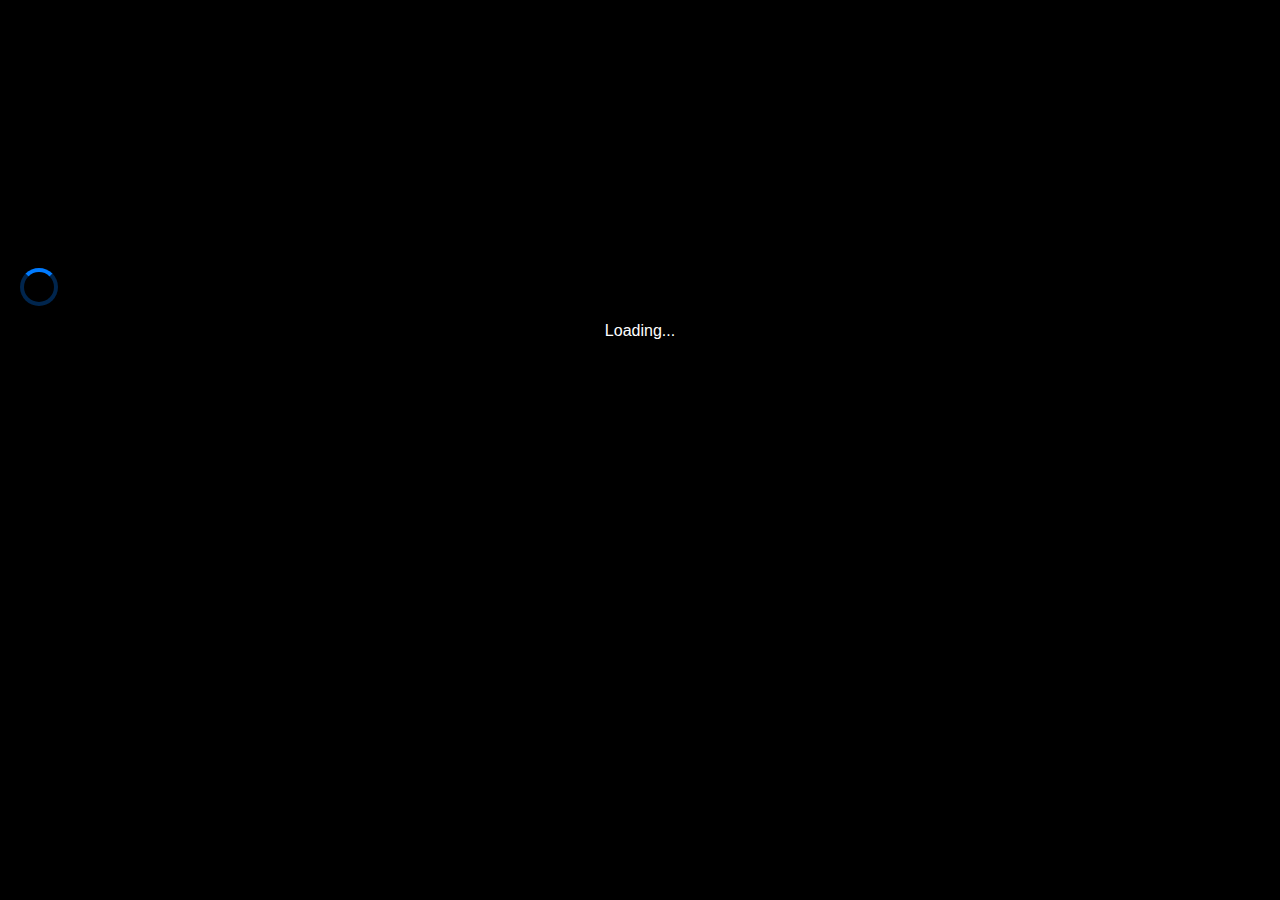
==== index.html @ 2710d382 "Update index.html" ====
<!DOCTYPE html>
<html lang="en">
<head>
    <meta charset="UTF-8">
    <meta name="viewport" content="width=device-width, initial-scale=1.0">
    <title>Kitzoon's Bot Developer Page</title>
    <link rel="stylesheet" href="styles.css"> <!-- Create a CSS file for styling -->
</head>
<body>
    <div id="loading">
        <div class="spinner"></div>
        <p>Loading...</p>
    </div>

    <div id="content" style="display:none;">
        <header>
            <h1>Welcome to Kitzoon's Bot Developer Page</h1>
            <p>Creating Bots, Making Connections</p>
        </header>

        <section class="about">
            <div class="content">
                <h2>About Me</h2>
                <p>I am Kitzoon, a passionate bot developer. I love creating bots that help automate tasks and make life easier. I'm also lucky to have friends like sdinf who share the same interests.</p>
            </div>
        </section>

        <section class="projects">
            <div class="content">
                <h2>Projects</h2>
                <p>Here are some of my recent projects:</p>
                <ul>
                    <li>Project 1</li>
                    <li>Project 2</li>
                    <li>Project 3</li>
                </ul>
            </div>
        </section>

        <section class="friends">
            <div class="content">
                <h2>Friends</h2>
                <p>I have great friends in the bot development community. One of them is sdinf, a talented developer who shares my passion for creating bots that make a difference.</p>
            </div>
        </section>

        <footer>
            <p>&copy; 2023 Kitzoon. All Rights Reserved.</p>
        </footer>
    </div>

    <script src="script.js"></script> <!-- Create a JavaScript file for functionality -->
</body>
                        </html>
---- styles.css ----
body {
    font-family: Arial, sans-serif;
    margin: 0;
    padding: 20px;
    background-color: #000; /* Changed to black */
    color: #fff; /* Changed text color to white */
}

header, section, footer {
    background-color: #222; /* Darker shade of black for sections */
    margin-bottom: 20px;
    padding: 20px;
    border-radius: 10px;
    box-shadow: 0 2px 4px rgba(0, 0, 0, 0.1);
}

h1, h2 {
    color: #007BFF;
}

ul {
    list-style-type: none;
    padding: 0;
}

ul li {
    margin-bottom: 10px;
}

footer {
    text-align: center;
    font-size: 0.8em;
}

#loading {
    text-align: center;
    margin-top: 20%;
    color: #fff; /* Changed text color to white */
}

.spinner {
    border: 4px solid rgba(0, 123, 255, 0.3);
    border-top: 4px solid #007BFF;
    border-radius: 50%;
    width: 30px;
    height: 30px;
    animation: spin 1s linear infinite;
}

@keyframes spin {
    0% { transform: rotate(0deg); }
    100% { transform: rotate(360deg); }
}

#content {
    display: none;
    }
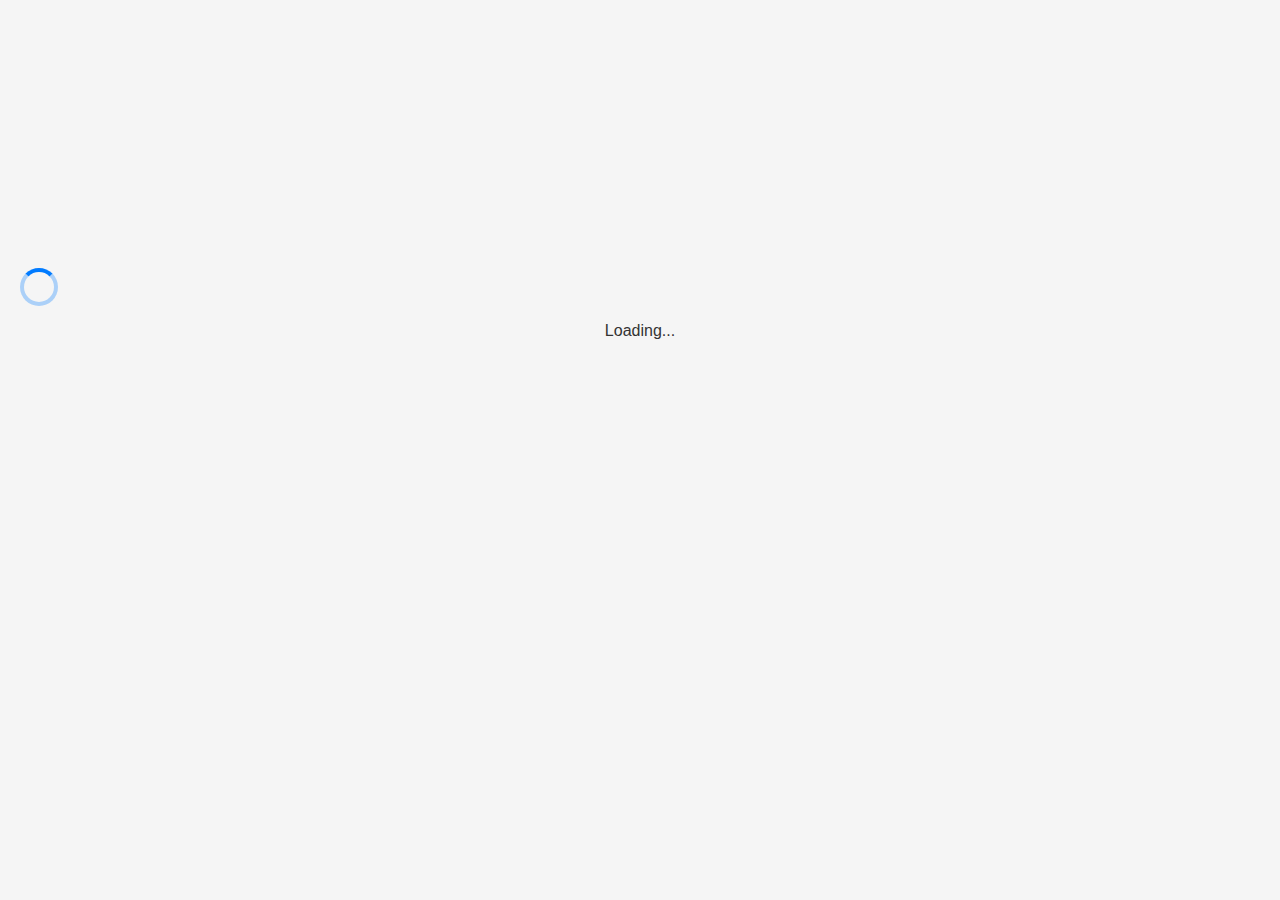
==== commit 086cf359: "Update index.html" ====
--- a/index.html
+++ b/index.html
@@ -28,11 +28,10 @@
         <section class="projects">
             <div class="content">
                 <h2>Projects</h2>
-                <p>Here are some of my recent projects:</p>
                 <ul>
-                    <li>Project 1</li>
-                    <li>Project 2</li>
-                    <li>Project 3</li>
+                    <li>Project 1: [Project Name]</li>
+                    <li>Project 2: [Project Name]</li>
+                    <li>Project 3: [Project Name]</li>
                 </ul>
             </div>
         </section>
@@ -51,5 +50,4 @@
 
     <script src="script.js"></script> <!-- Create a JavaScript file for functionality -->
 </body>
-                        </html>
-                
+</html>
--- a/styles.css
+++ b/styles.css
@@ -1,13 +1,13 @@
 body {
-    font-family: Arial, sans-serif;
+    font-family: 'Arial', sans-serif;
     margin: 0;
     padding: 20px;
-    background-color: #000; /* Changed to black */
-    color: #fff; /* Changed text color to white */
+    background-color: #f5f5f5; /* Light gray background */
+    color: #333; /* Dark text color */
 }
 
 header, section, footer {
-    background-color: #222; /* Darker shade of black for sections */
+    background-color: #fff; /* White sections */
     margin-bottom: 20px;
     padding: 20px;
     border-radius: 10px;
@@ -15,7 +15,7 @@
 }
 
 h1, h2 {
-    color: #007BFF;
+    color: #007BFF; /* Blue headings */
 }
 
 ul {
@@ -35,12 +35,12 @@
 #loading {
     text-align: center;
     margin-top: 20%;
-    color: #fff; /* Changed text color to white */
+    color: #333; /* Dark text color */
 }
 
 .spinner {
     border: 4px solid rgba(0, 123, 255, 0.3);
-    border-top: 4px solid #007BFF;
+    border-top: 4px solid #007BFF; /* Blue spinner */
     border-radius: 50%;
     width: 30px;
     height: 30px;
@@ -54,5 +54,4 @@
 
 #content {
     display: none;
-    }
-        
+}
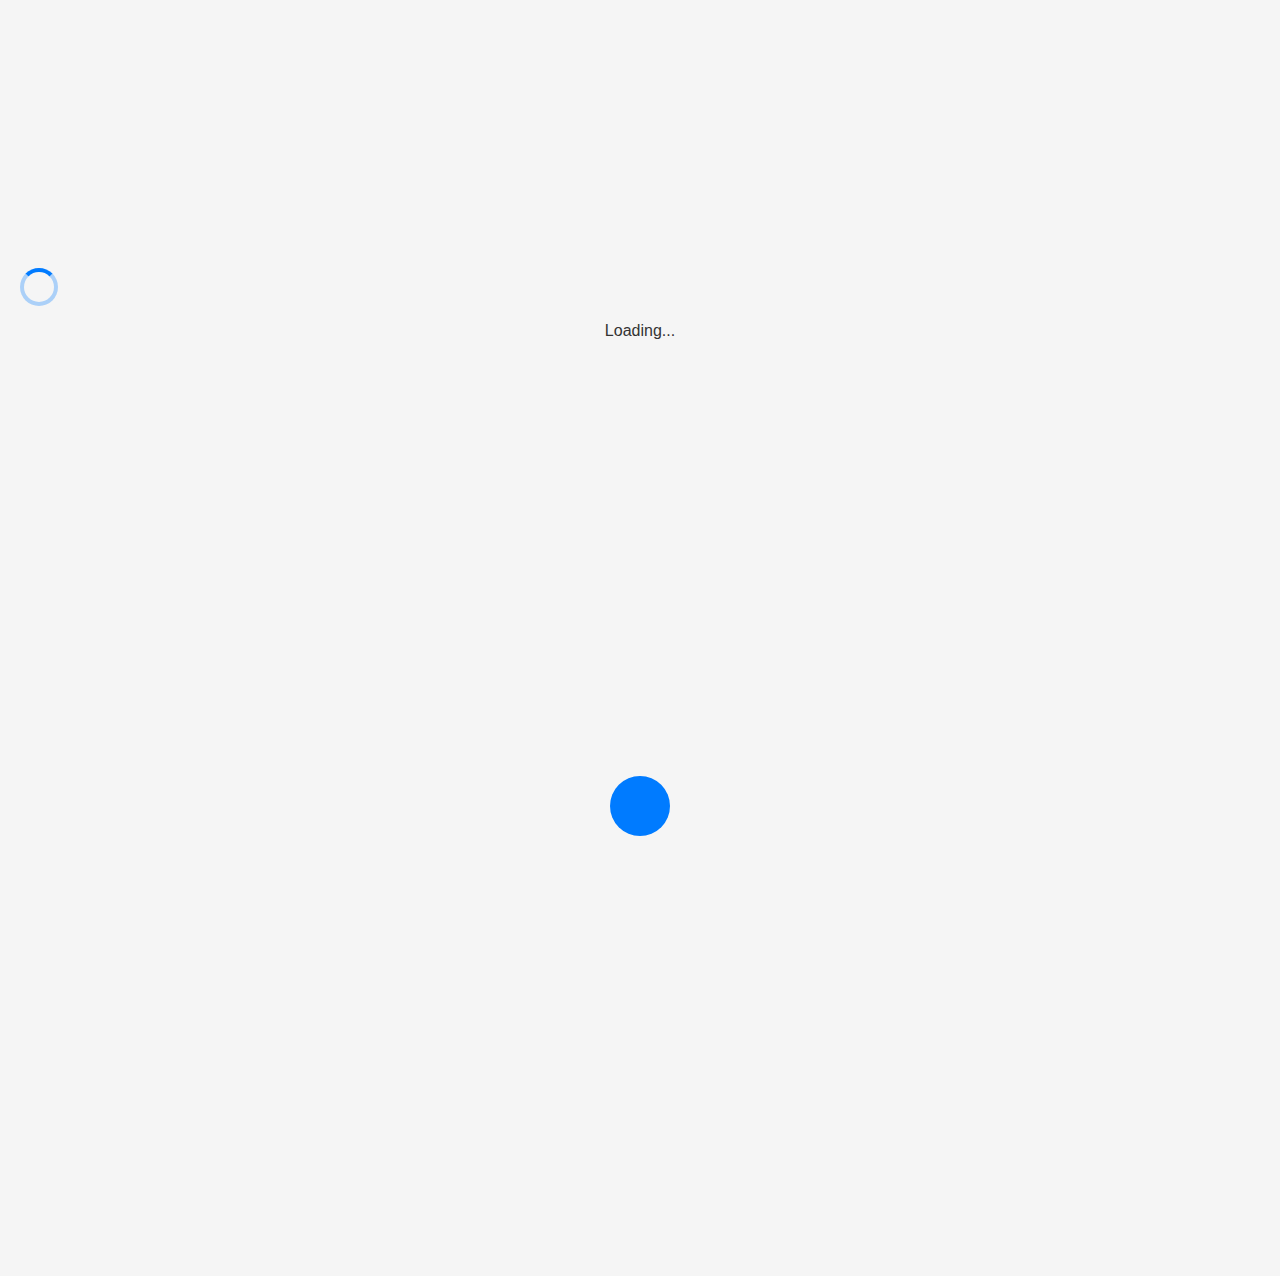
==== commit 16593157: "Update index.html" ====
--- a/index.html
+++ b/index.html
@@ -51,3 +51,19 @@
     <script src="script.js"></script> <!-- Create a JavaScript file for functionality -->
 </body>
 </html>
+
+
+<!DOCTYPE html>
+<html lang="en">
+<head>
+    <meta charset="UTF-8">
+    <meta name="viewport" content="width=device-width, initial-scale=1.0">
+    <title>Cool Loading Animation</title>
+    <link rel="stylesheet" href="styles.css"> <!-- Create a CSS file for styling -->
+</head>
+<body>
+    <div class="loading-container">
+        <div class="loading"></div>
+    </div>
+</body>
+</html>
--- a/styles.css
+++ b/styles.css
@@ -55,3 +55,25 @@
 #content {
     display: none;
 }
+
+
+@keyframes pulse {
+    0% { transform: scale(0.9); }
+    50% { transform: scale(1); }
+    100% { transform: scale(0.9); }
+}
+
+.loading-container {
+    display: flex;
+    justify-content: center;
+    align-items: center;
+    height: 100vh;
+}
+
+.loading {
+    width: 60px;
+    height: 60px;
+    background-color: #007BFF;
+    border-radius: 50%;
+    animation: pulse 1.5s infinite;
+}
--- a/styles.css
+++ b/styles.css
@@ -55,3 +55,25 @@
 #content {
     display: none;
 }
+
+
+@keyframes pulse {
+    0% { transform: scale(0.9); }
+    50% { transform: scale(1); }
+    100% { transform: scale(0.9); }
+}
+
+.loading-container {
+    display: flex;
+    justify-content: center;
+    align-items: center;
+    height: 100vh;
+}
+
+.loading {
+    width: 60px;
+    height: 60px;
+    background-color: #007BFF;
+    border-radius: 50%;
+    animation: pulse 1.5s infinite;
+}
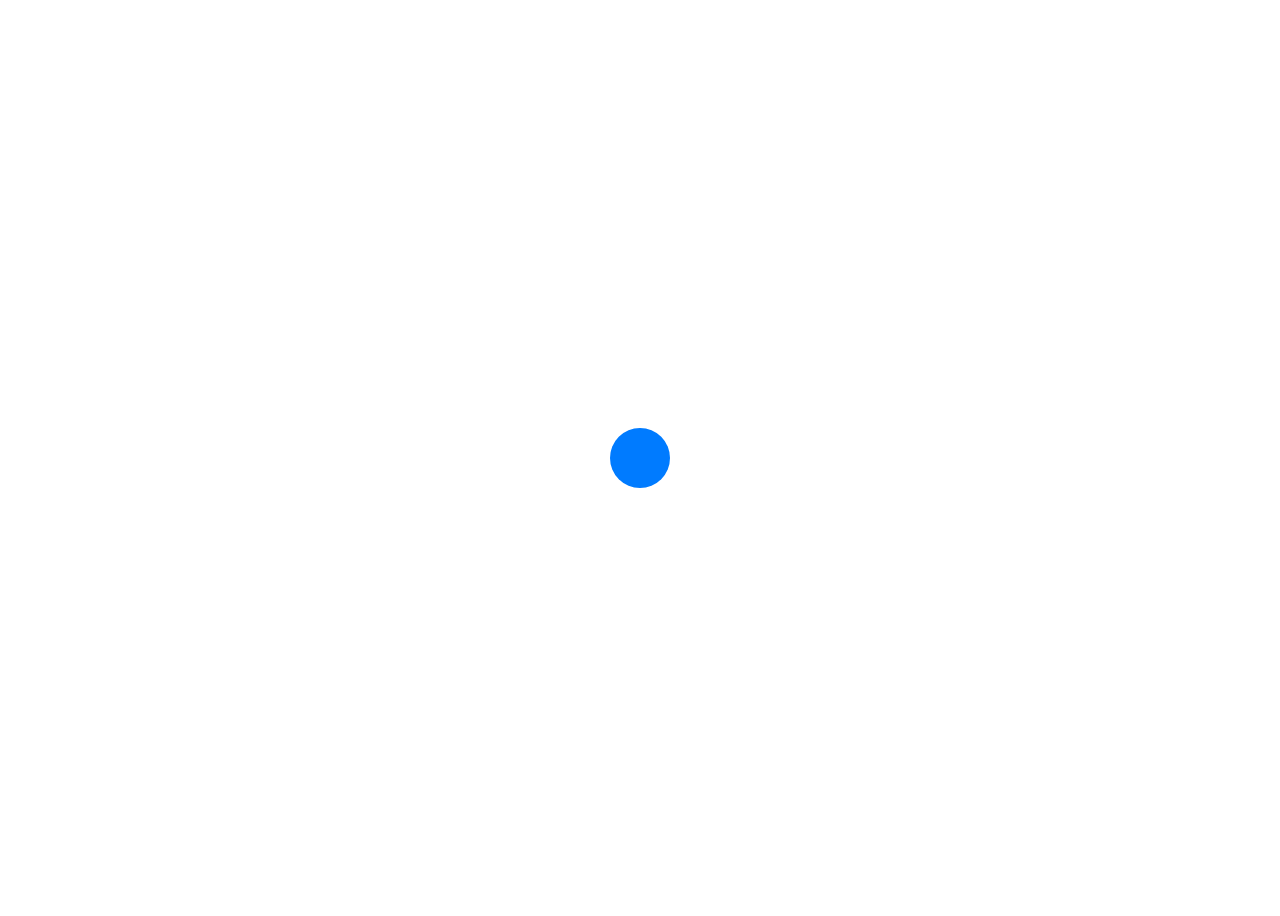
==== commit 703f0616: "Update index.html" ====
--- a/index.html
+++ b/index.html
@@ -5,11 +5,32 @@
     <meta name="viewport" content="width=device-width, initial-scale=1.0">
     <title>Kitzoon's Bot Developer Page</title>
     <link rel="stylesheet" href="styles.css"> <!-- Create a CSS file for styling -->
+    <style>
+        @keyframes pulse {
+            0% { transform: scale(0.9); }
+            50% { transform: scale(1); }
+            100% { transform: scale(0.9); }
+        }
+
+        .loading-container {
+            display: flex;
+            justify-content: center;
+            align-items: center;
+            height: 100vh;
+        }
+
+        .loading {
+            width: 60px;
+            height: 60px;
+            background-color: #007BFF;
+            border-radius: 50%;
+            animation: pulse 1.5s infinite;
+        }
+    </style>
 </head>
 <body>
-    <div id="loading">
-        <div class="spinner"></div>
-        <p>Loading...</p>
+    <div class="loading-container">
+        <div class="loading"></div>
     </div>
 
     <div id="content" style="display:none;">
@@ -29,9 +50,9 @@
             <div class="content">
                 <h2>Projects</h2>
                 <ul>
-                    <li>Project 1: [Project Name]</li>
-                    <li>Project 2: [Project Name]</li>
-                    <li>Project 3: [Project Name]</li>
+                    <li class="project-item" data-project-id="1">Project 1</li>
+                    <li class="project-item" data-project-id="2">Project 2</li>
+                    <li class="project-item" data-project-id="3">Project 3</li>
                 </ul>
             </div>
         </section>
@@ -49,21 +70,33 @@
     </div>
 
     <script src="script.js"></script> <!-- Create a JavaScript file for functionality -->
+    <script>
+        document.addEventListener('DOMContentLoaded', function() {
+            // Simulate a 3-second loading process
+            setTimeout(function() {
+                var loading = document.querySelector('.loading-container');
+                var content = document.getElementById('content');
+
+                loading.style.display = 'none';
+                content.style.display = 'block';
+            }, 3000);
+
+            // Function to toggle project details visibility
+            function toggleProjectDetails(projectId) {
+                var details = document.getElementById(`projectDetails${projectId}`);
+                details.style.display = details.style.display === 'none' ? 'block' : 'none';
+            }
+
+            // Assign event listeners to project list items
+            var projectItems = document.querySelectorAll('.project-item');
+            projectItems.forEach(function(item) {
+                item.addEventListener('click', function() {
+                    var projectId = this.dataset.projectId;
+                    toggleProjectDetails(projectId);
+                });
+            });
+        });
+    </script>
 </body>
-</html>
-
-
-<!DOCTYPE html>
-<html lang="en">
-<head>
-    <meta charset="UTF-8">
-    <meta name="viewport" content="width=device-width, initial-scale=1.0">
-    <title>Cool Loading Animation</title>
-    <link rel="stylesheet" href="styles.css"> <!-- Create a CSS file for styling -->
-</head>
-<body>
-    <div class="loading-container">
-        <div class="loading"></div>
-    </div>
-</body>
-</html>
+    </html>
+            
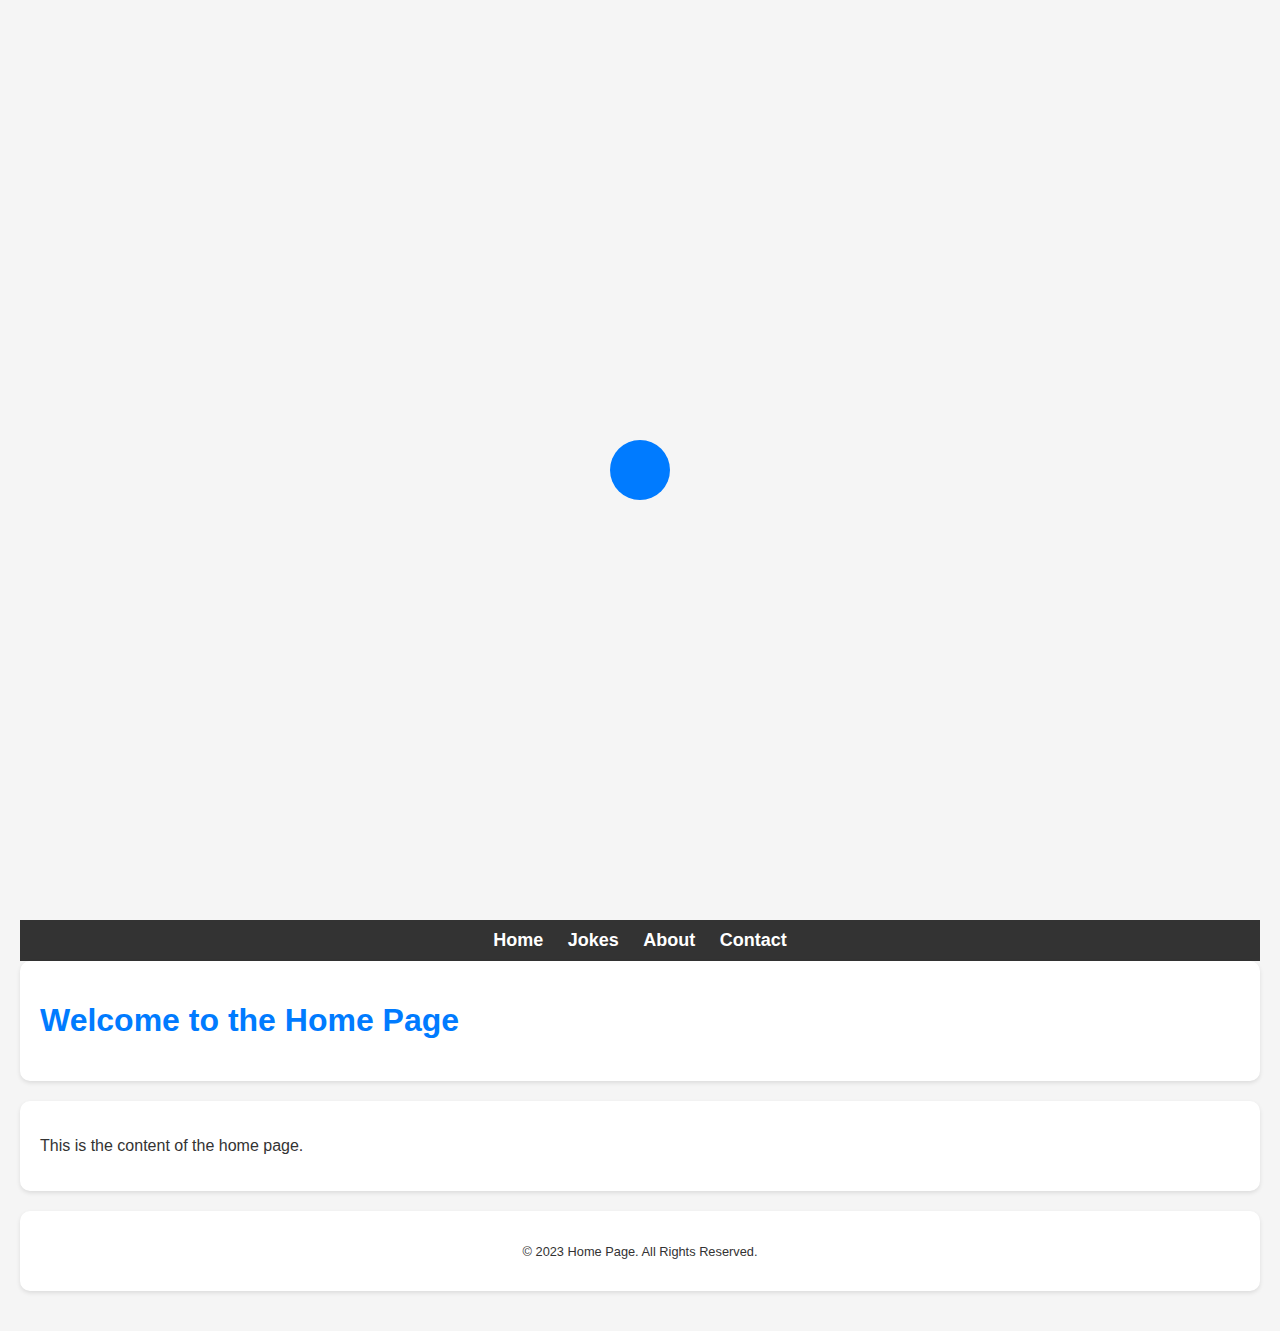
==== commit 41bf4743: "Update index.html" ====
--- a/index.html
+++ b/index.html
@@ -100,3 +100,35 @@
 </body>
     </html>
             
+
+<!DOCTYPE html>
+<html lang="en">
+<head>
+    <meta charset="UTF-8">
+    <meta name="viewport" content="width=device-width, initial-scale=1.0">
+    <title>Home Page</title>
+    <link rel="stylesheet" href="styles.css"> <!-- Create a CSS file for styling -->
+</head>
+<body>
+    <nav class="main-menu">
+        <ul>
+            <li><a href="index.html">Home</a></li>
+            <li><a href="jokes.html">Jokes</a></li>
+            <li><a href="about.html">About</a></li>
+            <li><a href="contact.html">Contact</a></li>
+        </ul>
+    </nav>
+
+    <header>
+        <h1>Welcome to the Home Page</h1>
+    </header>
+
+    <section class="content">
+        <p>This is the content of the home page.</p>
+    </section>
+
+    <footer>
+        <p>&copy; 2023 Home Page. All Rights Reserved.</p>
+    </footer>
+</body>
+</html>
--- a/styles.css
+++ b/styles.css
@@ -0,0 +1,86 @@
+/* styles.css */
+
+body {
+    font-family: 'Arial', sans-serif;
+    margin: 0;
+    padding: 20px;
+    background-color: #f5f5f5; /* Light gray background */
+    color: #333; /* Dark text color */
+}
+
+header, section, footer {
+    background-color: #fff; /* White sections */
+    margin-bottom: 20px;
+    padding: 20px;
+    border-radius: 10px;
+    box-shadow: 0 2px 4px rgba(0, 0, 0, 0.1);
+}
+
+h1, h2 {
+    color: #007BFF; /* Blue headings */
+}
+
+ul {
+    list-style-type: none;
+    padding: 0;
+}
+
+ul li {
+    margin-bottom: 10px;
+}
+
+footer {
+    text-align: center;
+    font-size: 0.8em;
+}
+
+.main-menu {
+    background-color: #333; /* Dark background color */
+    padding: 10px 0;
+}
+
+.main-menu ul {
+    list-style: none;
+    margin: 0;
+    padding: 0;
+    text-align: center;
+}
+
+.main-menu li {
+    display: inline-block;
+    margin: 0 10px;
+}
+
+.main-menu a {
+    color: #fff; /* White text color */
+    text-decoration: none;
+    font-size: 18px;
+    font-weight: bold;
+    transition: color 0.3s;
+}
+
+.main-menu a:hover {
+    color: #007BFF; /* Blue color on hover */
+}
+
+@keyframes pulse {
+    0% { transform: scale(0.9); }
+    50% { transform: scale(1); }
+    100% { transform: scale(0.9); }
+}
+
+.loading-container {
+    display: flex;
+    justify-content: center;
+    align-items: center;
+    height: 100vh;
+}
+
+.loading {
+    width: 60px;
+    height: 60px;
+    background-color: #007BFF;
+    border-radius: 50%;
+    animation: pulse 1.5s infinite;
+      }
+   
--- a/styles.css
+++ b/styles.css
@@ -0,0 +1,86 @@
+/* styles.css */
+
+body {
+    font-family: 'Arial', sans-serif;
+    margin: 0;
+    padding: 20px;
+    background-color: #f5f5f5; /* Light gray background */
+    color: #333; /* Dark text color */
+}
+
+header, section, footer {
+    background-color: #fff; /* White sections */
+    margin-bottom: 20px;
+    padding: 20px;
+    border-radius: 10px;
+    box-shadow: 0 2px 4px rgba(0, 0, 0, 0.1);
+}
+
+h1, h2 {
+    color: #007BFF; /* Blue headings */
+}
+
+ul {
+    list-style-type: none;
+    padding: 0;
+}
+
+ul li {
+    margin-bottom: 10px;
+}
+
+footer {
+    text-align: center;
+    font-size: 0.8em;
+}
+
+.main-menu {
+    background-color: #333; /* Dark background color */
+    padding: 10px 0;
+}
+
+.main-menu ul {
+    list-style: none;
+    margin: 0;
+    padding: 0;
+    text-align: center;
+}
+
+.main-menu li {
+    display: inline-block;
+    margin: 0 10px;
+}
+
+.main-menu a {
+    color: #fff; /* White text color */
+    text-decoration: none;
+    font-size: 18px;
+    font-weight: bold;
+    transition: color 0.3s;
+}
+
+.main-menu a:hover {
+    color: #007BFF; /* Blue color on hover */
+}
+
+@keyframes pulse {
+    0% { transform: scale(0.9); }
+    50% { transform: scale(1); }
+    100% { transform: scale(0.9); }
+}
+
+.loading-container {
+    display: flex;
+    justify-content: center;
+    align-items: center;
+    height: 100vh;
+}
+
+.loading {
+    width: 60px;
+    height: 60px;
+    background-color: #007BFF;
+    border-radius: 50%;
+    animation: pulse 1.5s infinite;
+      }
+   
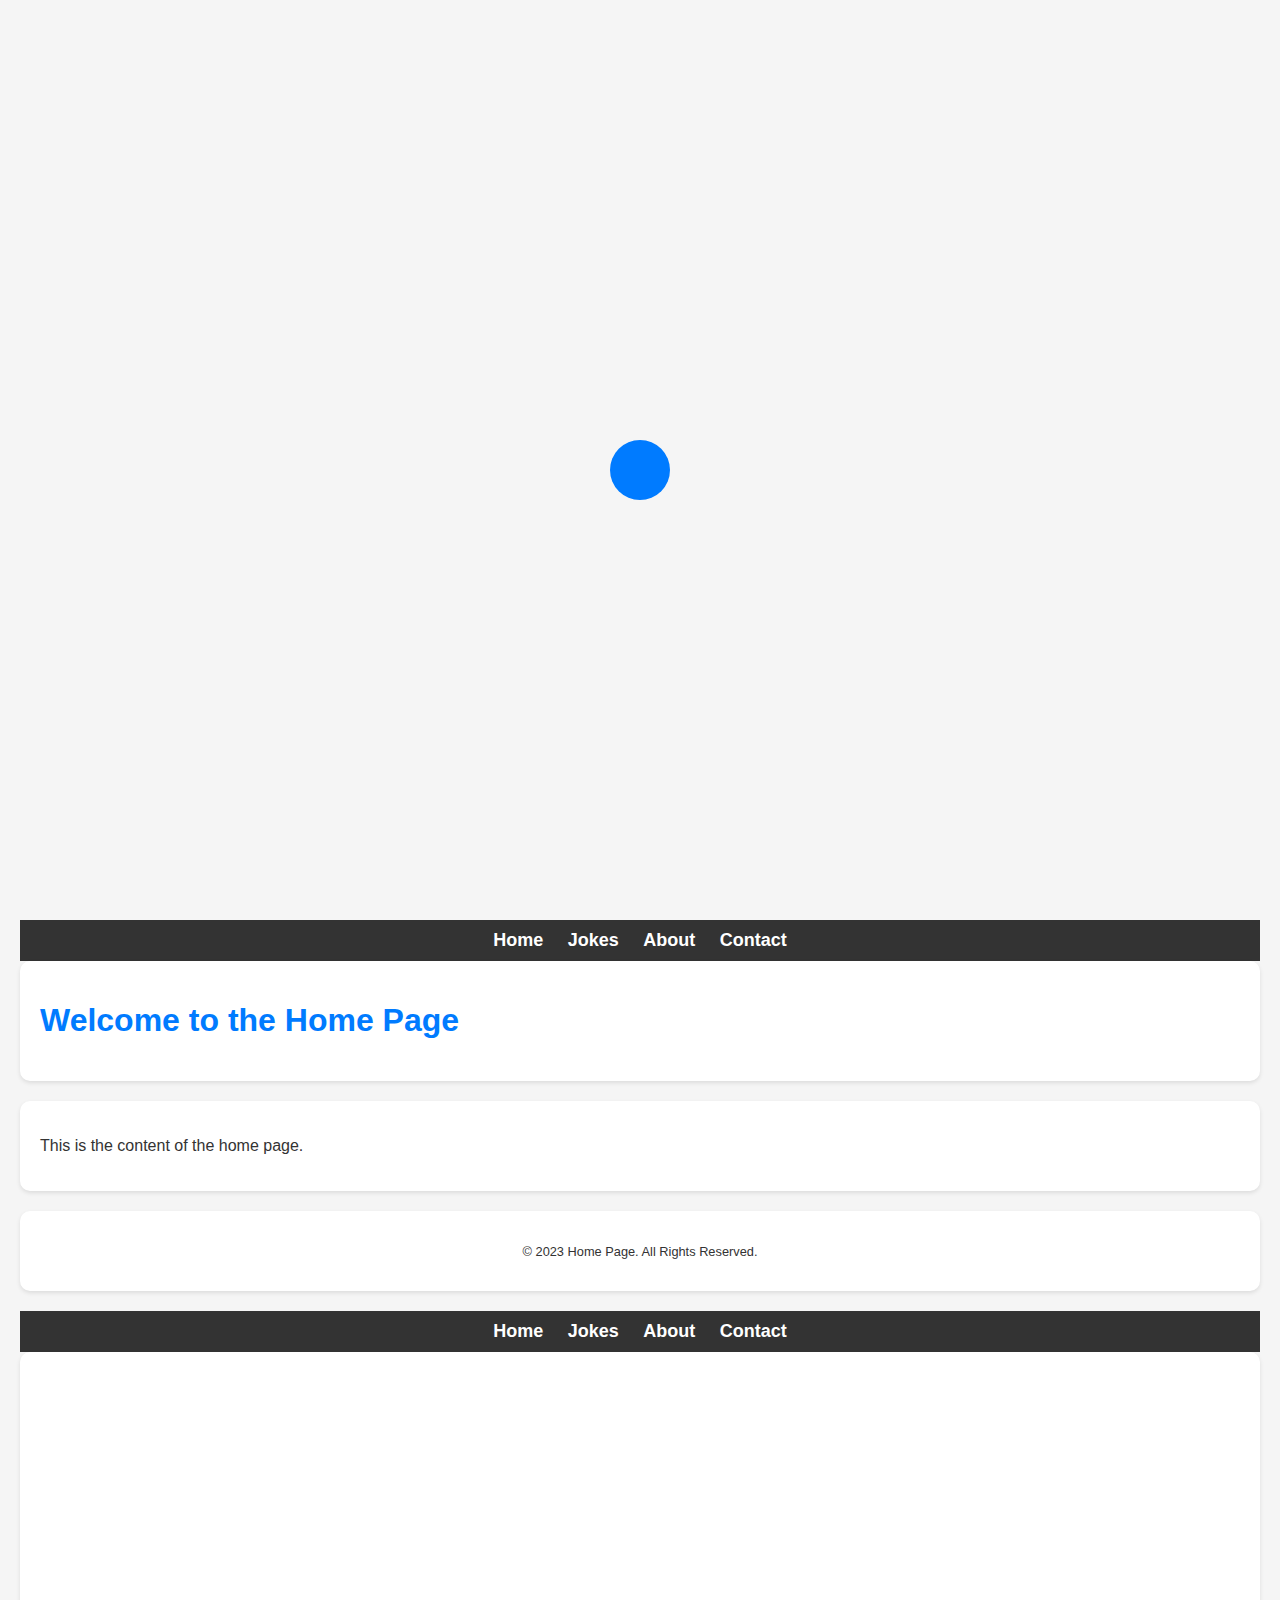
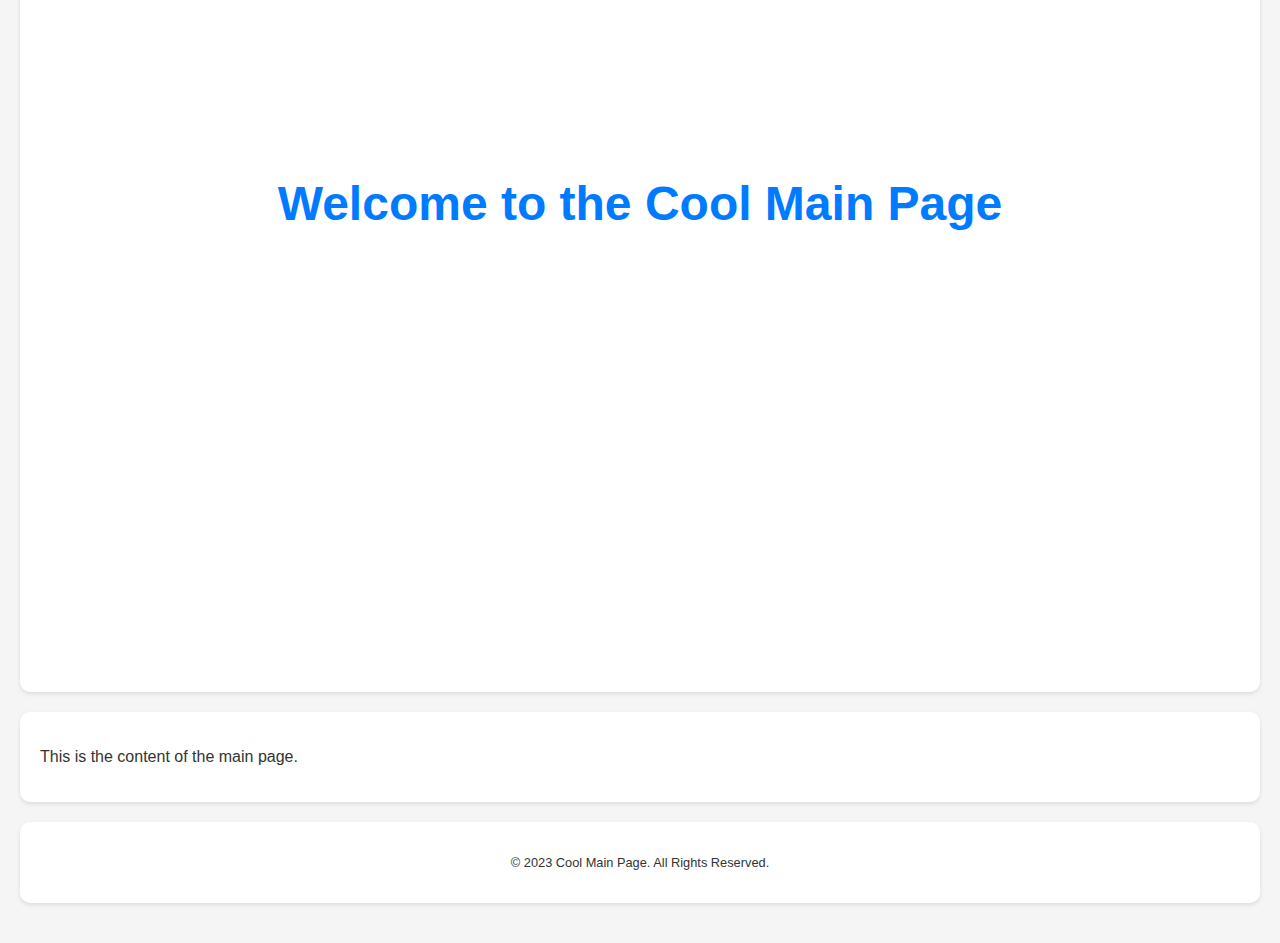
==== commit dca5d2b8: "Update index.html" ====
--- a/index.html
+++ b/index.html
@@ -132,3 +132,39 @@
     </footer>
 </body>
 </html>
+
+
+<!DOCTYPE html>
+<html lang="en">
+<head>
+    <meta charset="UTF-8">
+    <meta name="viewport" content="width=device-width, initial-scale=1.0">
+    <title>Cool Main Page</title>
+    <link rel="stylesheet" href="styles.css"> <!-- Create a CSS file for styling -->
+</head>
+<body>
+    <nav class="main-menu">
+        <ul>
+            <li><a href="index.html">Home</a></li>
+            <li><a href="jokes.html">Jokes</a></li>
+            <li><a href="about.html">About</a></li>
+            <li><a href="contact.html">Contact</a></li>
+        </ul>
+    </nav>
+
+    <header class="parallax">
+        <h1>Welcome to the Cool Main Page</h1>
+        <p>Scroll down to see the effect!</p>
+    </header>
+
+    <section class="content">
+        <p>This is the content of the main page.</p>
+    </section>
+
+    <footer>
+        <p>&copy; 2023 Cool Main Page. All Rights Reserved.</p>
+    </footer>
+
+    <script src="script.js"></script> <!-- Create a JavaScript file for functionality -->
+</body>
+</html>
--- a/styles.css
+++ b/styles.css
@@ -84,3 +84,34 @@
     animation: pulse 1.5s infinite;
       }
    
+
+/* Add these styles to your existing styles.css file */
+
+.parallax {
+    background-image: url('https://media.discordapp.net/attachments/1147991662476406866/1152379321017712741/image.png'); /* Add your background image */
+    background-attachment: fixed;
+    background-position: center;
+    background-repeat: no-repeat;
+    background-size: cover;
+    height: 100vh;
+    color: #fff;
+    text-align: center;
+    display: flex;
+    flex-direction: column;
+    justify-content: center;
+    align-items: center;
+}
+
+.parallax h1 {
+    font-size: 3em;
+    margin-bottom: 10px;
+}
+
+.parallax p {
+    font-size: 1.2em;
+    opacity: 0.7;
+}
+
+.content {
+    padding: 20px;
+    }
--- a/styles.css
+++ b/styles.css
@@ -84,3 +84,34 @@
     animation: pulse 1.5s infinite;
       }
    
+
+/* Add these styles to your existing styles.css file */
+
+.parallax {
+    background-image: url('https://media.discordapp.net/attachments/1147991662476406866/1152379321017712741/image.png'); /* Add your background image */
+    background-attachment: fixed;
+    background-position: center;
+    background-repeat: no-repeat;
+    background-size: cover;
+    height: 100vh;
+    color: #fff;
+    text-align: center;
+    display: flex;
+    flex-direction: column;
+    justify-content: center;
+    align-items: center;
+}
+
+.parallax h1 {
+    font-size: 3em;
+    margin-bottom: 10px;
+}
+
+.parallax p {
+    font-size: 1.2em;
+    opacity: 0.7;
+}
+
+.content {
+    padding: 20px;
+    }
--- a/styles.css
+++ b/styles.css
@@ -84,3 +84,34 @@
     animation: pulse 1.5s infinite;
       }
    
+
+/* Add these styles to your existing styles.css file */
+
+.parallax {
+    background-image: url('https://media.discordapp.net/attachments/1147991662476406866/1152379321017712741/image.png'); /* Add your background image */
+    background-attachment: fixed;
+    background-position: center;
+    background-repeat: no-repeat;
+    background-size: cover;
+    height: 100vh;
+    color: #fff;
+    text-align: center;
+    display: flex;
+    flex-direction: column;
+    justify-content: center;
+    align-items: center;
+}
+
+.parallax h1 {
+    font-size: 3em;
+    margin-bottom: 10px;
+}
+
+.parallax p {
+    font-size: 1.2em;
+    opacity: 0.7;
+}
+
+.content {
+    padding: 20px;
+    }
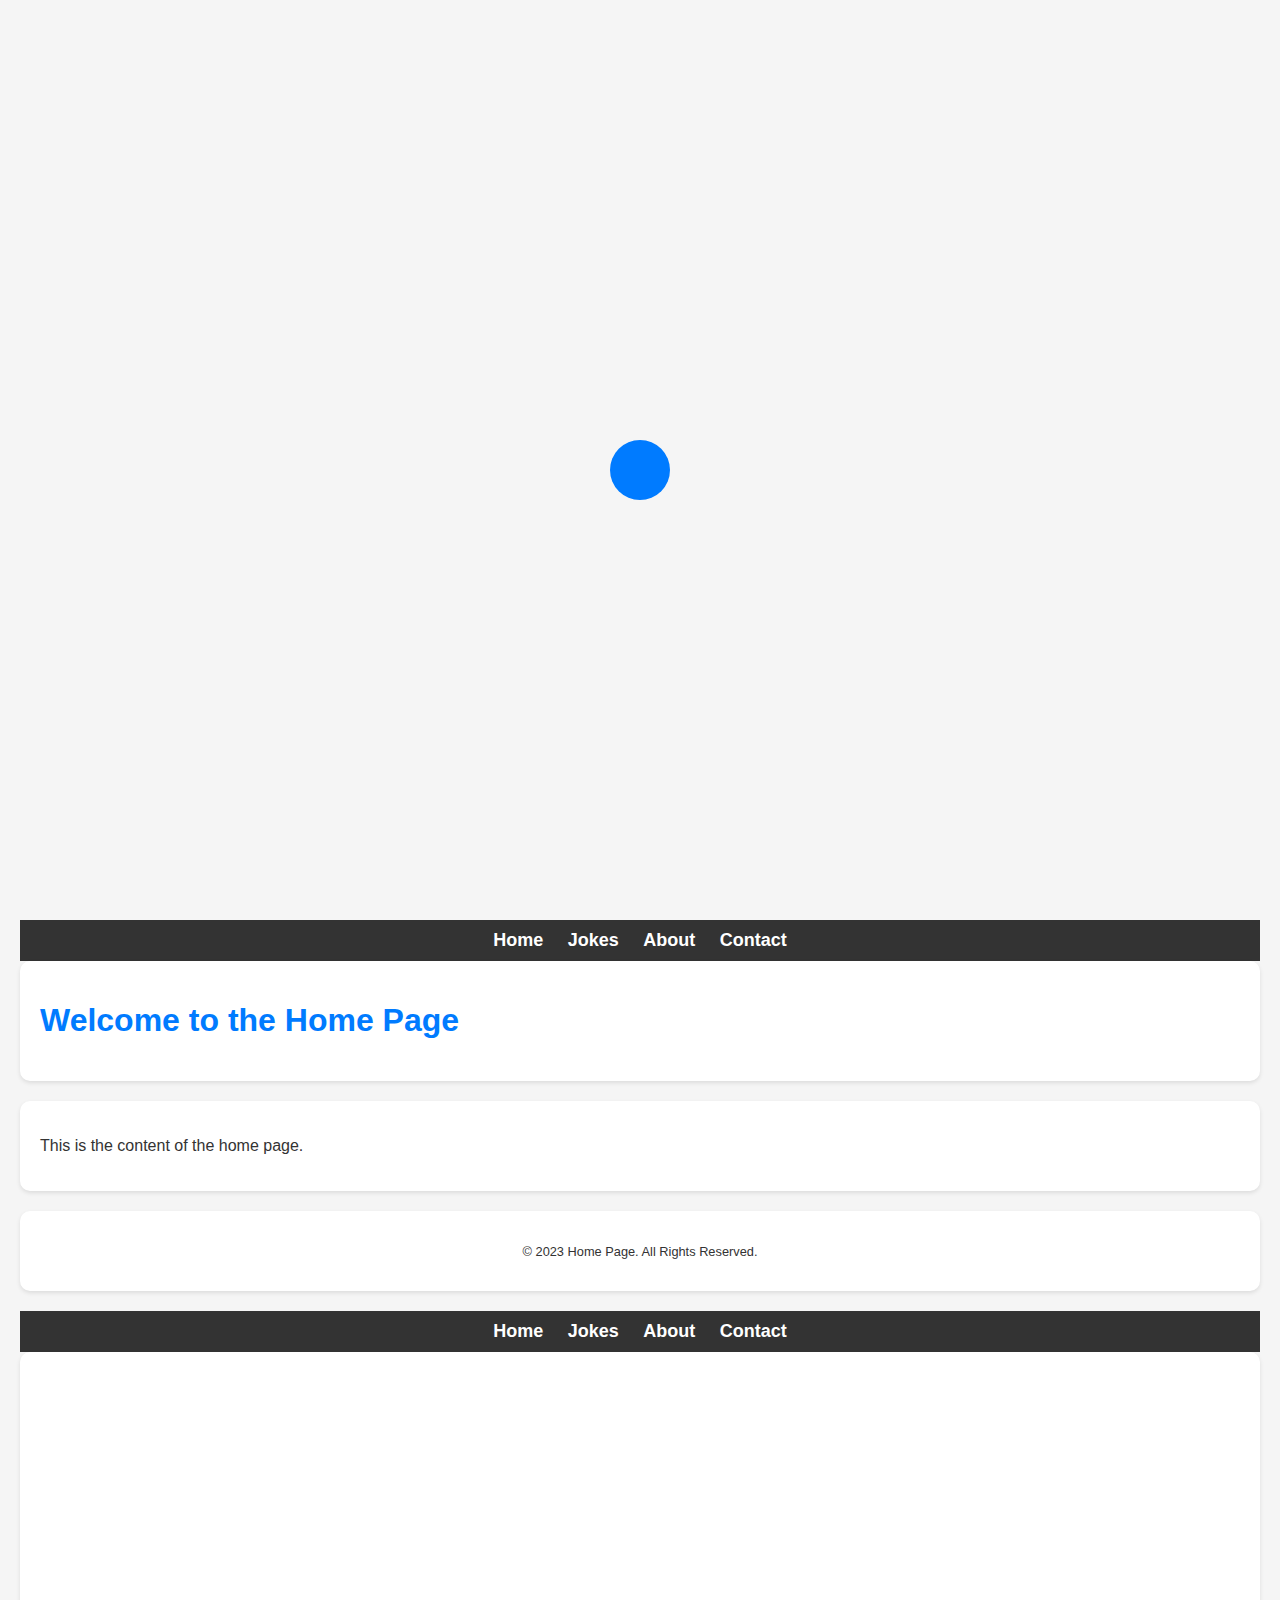
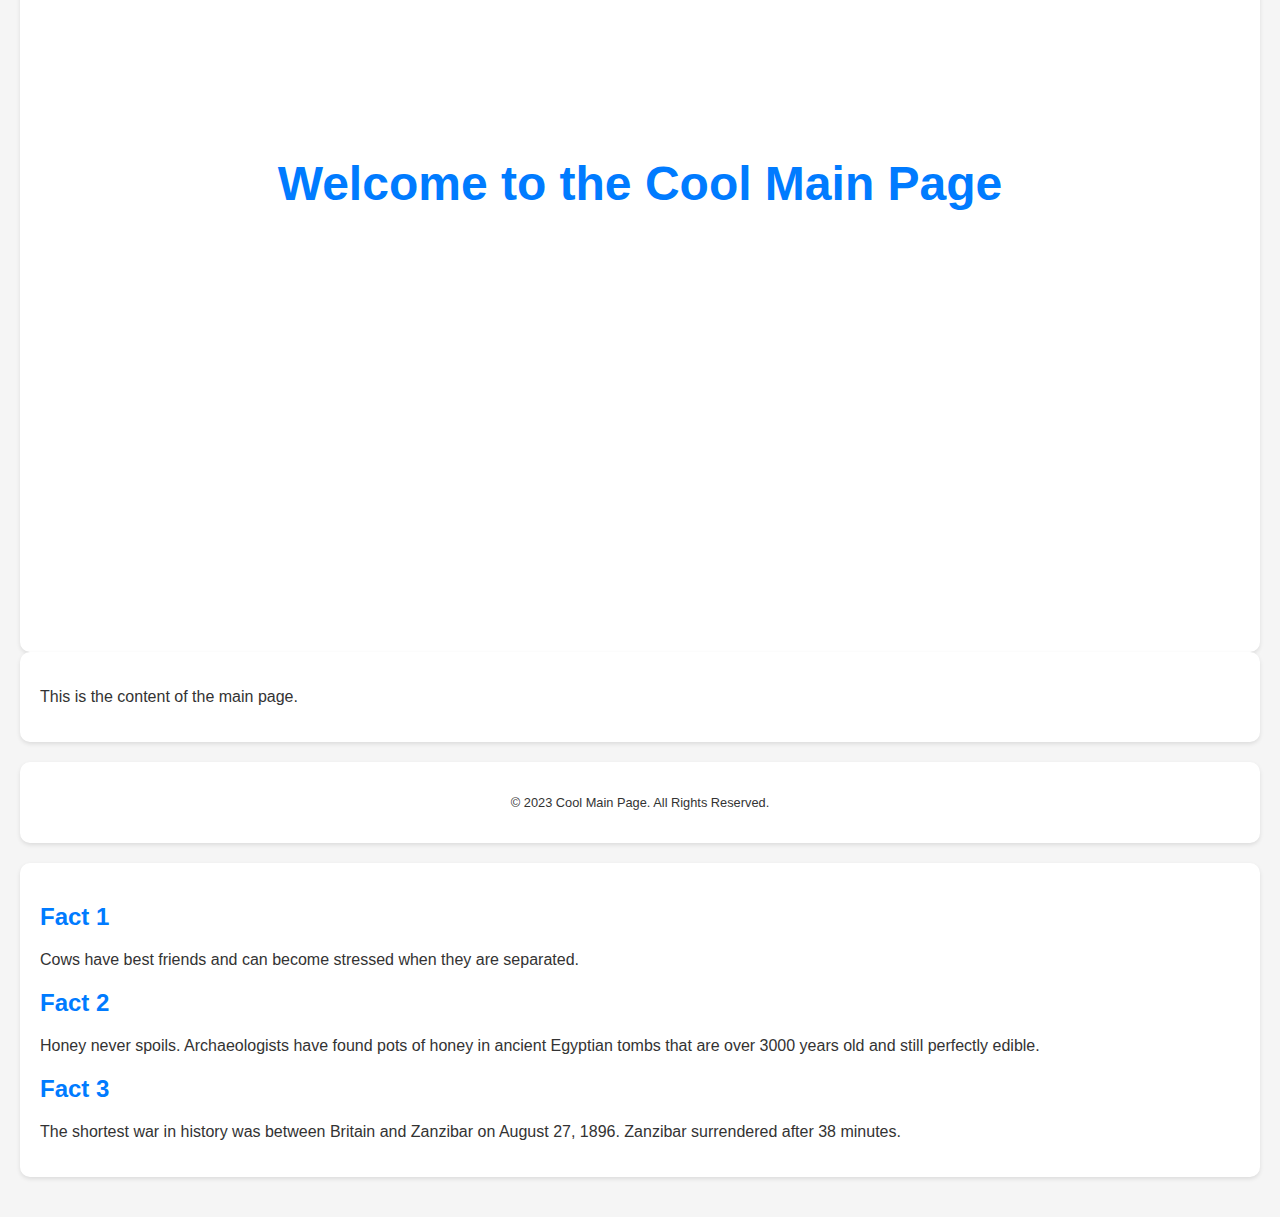
==== commit 72a84175: "Update index.html" ====
--- a/index.html
+++ b/index.html
@@ -168,3 +168,33 @@
     <script src="script.js"></script> <!-- Create a JavaScript file for functionality -->
 </body>
 </html>
+
+
+<!DOCTYPE html>
+<html lang="en">
+<head>
+    <meta charset="UTF-8">
+    <meta name="viewport" content="width=device-width, initial-scale=1.0">
+    <title>Fun Facts Animation</title>
+    <link rel="stylesheet" href="styles.css"> <!-- Create a CSS file for styling -->
+</head>
+<body>
+    <section class="fun-facts">
+        <div class="fact" id="fact1">
+            <h2>Fact 1</h2>
+            <p>Cows have best friends and can become stressed when they are separated.</p>
+        </div>
+        <div class="fact" id="fact2">
+            <h2>Fact 2</h2>
+            <p>Honey never spoils. Archaeologists have found pots of honey in ancient Egyptian tombs that are over 3000 years old and still perfectly edible.</p>
+        </div>
+        <div class="fact" id="fact3">
+            <h2>Fact 3</h2>
+            <p>The shortest war in history was between Britain and Zanzibar on August 27, 1896. Zanzibar surrendered after 38 minutes.</p>
+        </div>
+    </section>
+
+    <script src="script.js"></script> <!-- Create a JavaScript file for functionality -->
+</body>
+        </html>
+        
--- a/styles.css
+++ b/styles.css
@@ -88,7 +88,7 @@
 /* Add these styles to your existing styles.css file */
 
 .parallax {
-    background-image: url('https://media.discordapp.net/attachments/1147991662476406866/1152379321017712741/image.png'); /* Add your background image */
+    background-image: url('https://media.discordapp.net/attachments/1151297196952658013/1152382796166336522/image_1.png'); /* Add your background image */
     background-attachment: fixed;
     background-position: center;
     background-repeat: no-repeat;
@@ -100,6 +100,9 @@
     flex-direction: column;
     justify-content: center;
     align-items: center;
+    width: 100%; /* Make it span the entire screen width */
+    margin: 0; /* Remove any default margin */
+    padding: 0; /* Remove any default padding */
 }
 
 .parallax h1 {
@@ -110,8 +113,4 @@
 .parallax p {
     font-size: 1.2em;
     opacity: 0.7;
-}
-
-.content {
-    padding: 20px;
     }
--- a/styles.css
+++ b/styles.css
@@ -88,7 +88,7 @@
 /* Add these styles to your existing styles.css file */
 
 .parallax {
-    background-image: url('https://media.discordapp.net/attachments/1147991662476406866/1152379321017712741/image.png'); /* Add your background image */
+    background-image: url('https://media.discordapp.net/attachments/1151297196952658013/1152382796166336522/image_1.png'); /* Add your background image */
     background-attachment: fixed;
     background-position: center;
     background-repeat: no-repeat;
@@ -100,6 +100,9 @@
     flex-direction: column;
     justify-content: center;
     align-items: center;
+    width: 100%; /* Make it span the entire screen width */
+    margin: 0; /* Remove any default margin */
+    padding: 0; /* Remove any default padding */
 }
 
 .parallax h1 {
@@ -110,8 +113,4 @@
 .parallax p {
     font-size: 1.2em;
     opacity: 0.7;
-}
-
-.content {
-    padding: 20px;
     }
--- a/styles.css
+++ b/styles.css
@@ -88,7 +88,7 @@
 /* Add these styles to your existing styles.css file */
 
 .parallax {
-    background-image: url('https://media.discordapp.net/attachments/1147991662476406866/1152379321017712741/image.png'); /* Add your background image */
+    background-image: url('https://media.discordapp.net/attachments/1151297196952658013/1152382796166336522/image_1.png'); /* Add your background image */
     background-attachment: fixed;
     background-position: center;
     background-repeat: no-repeat;
@@ -100,6 +100,9 @@
     flex-direction: column;
     justify-content: center;
     align-items: center;
+    width: 100%; /* Make it span the entire screen width */
+    margin: 0; /* Remove any default margin */
+    padding: 0; /* Remove any default padding */
 }
 
 .parallax h1 {
@@ -110,8 +113,4 @@
 .parallax p {
     font-size: 1.2em;
     opacity: 0.7;
-}
-
-.content {
-    padding: 20px;
     }
--- a/styles.css
+++ b/styles.css
@@ -88,7 +88,7 @@
 /* Add these styles to your existing styles.css file */
 
 .parallax {
-    background-image: url('https://media.discordapp.net/attachments/1147991662476406866/1152379321017712741/image.png'); /* Add your background image */
+    background-image: url('https://media.discordapp.net/attachments/1151297196952658013/1152382796166336522/image_1.png'); /* Add your background image */
     background-attachment: fixed;
     background-position: center;
     background-repeat: no-repeat;
@@ -100,6 +100,9 @@
     flex-direction: column;
     justify-content: center;
     align-items: center;
+    width: 100%; /* Make it span the entire screen width */
+    margin: 0; /* Remove any default margin */
+    padding: 0; /* Remove any default padding */
 }
 
 .parallax h1 {
@@ -110,8 +113,4 @@
 .parallax p {
     font-size: 1.2em;
     opacity: 0.7;
-}
-
-.content {
-    padding: 20px;
     }
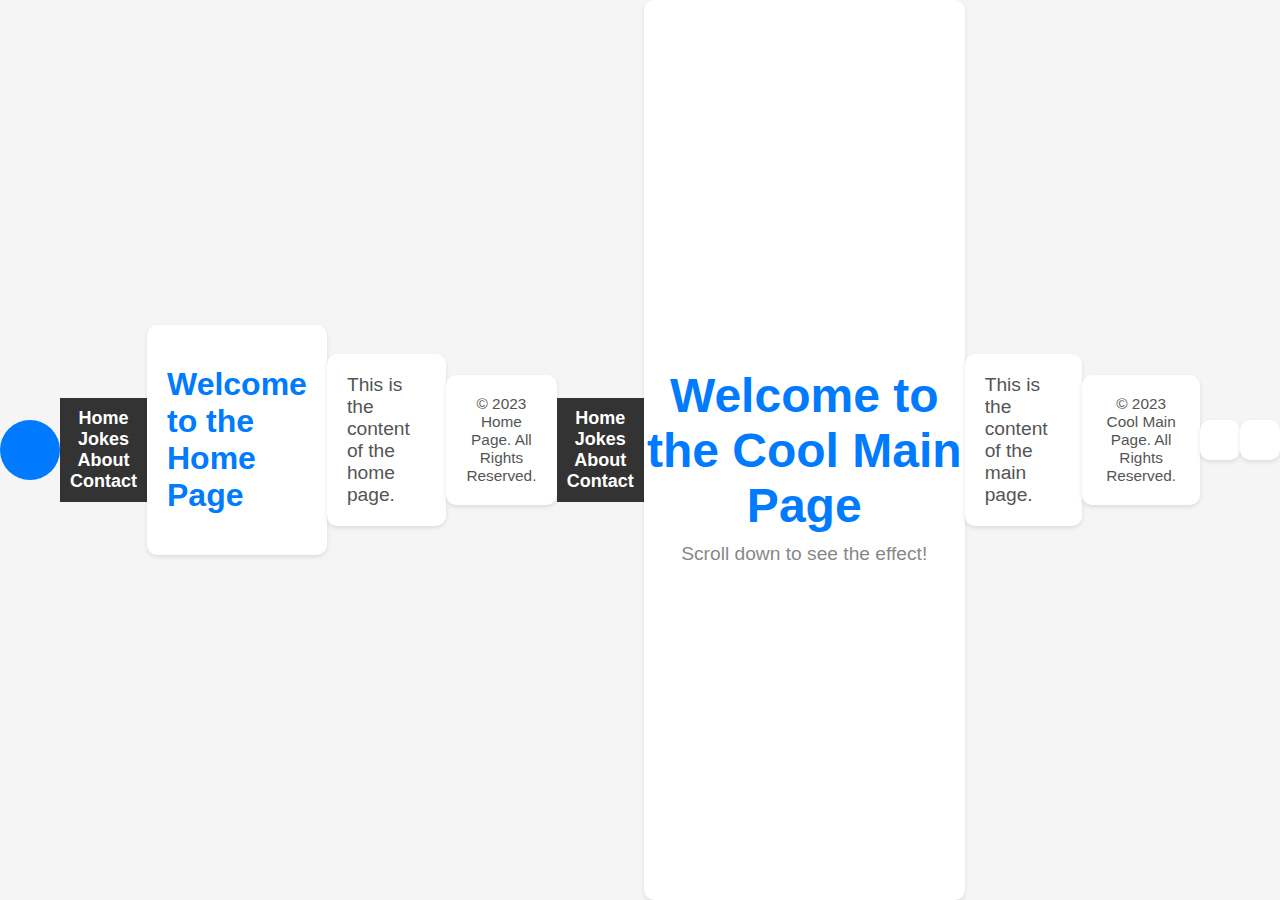
==== commit 848fa7ba: "Update index.html" ====
--- a/index.html
+++ b/index.html
@@ -198,3 +198,31 @@
 </body>
         </html>
         
+
+<!DOCTYPE html>
+<html lang="en">
+<head>
+    <meta charset="UTF-8">
+    <meta name="viewport" content="width=device-width, initial-scale=1.0">
+    <title>Fun Facts Animation</title>
+    <link rel="stylesheet" href="styles.css"> <!-- Create a CSS file for styling -->
+</head>
+<body>
+    <section class="fun-facts">
+        <div class="fact" id="fact1">
+            <h2>Fact 1</h2>
+            <p>Cows have best friends and can become stressed when they are separated.</p>
+        </div>
+        <div class="fact" id="fact2">
+            <h2>Fact 2</h2>
+            <p>Honey never spoils. Archaeologists have found pots of honey in ancient Egyptian tombs that are over 3000 years old and still perfectly edible.</p>
+        </div>
+        <div class="fact" id="fact3">
+            <h2>Fact 3</h2>
+            <p>The shortest war in history was between Britain and Zanzibar on August 27, 1896. Zanzibar surrendered after 38 minutes.</p>
+        </div>
+    </section>
+
+    <script src="script.js"></script> <!-- Create a JavaScript file for functionality -->
+</body>
+</html>
--- a/styles.css
+++ b/styles.css
@@ -114,3 +114,47 @@
     font-size: 1.2em;
     opacity: 0.7;
     }
+
+
+/* styles.css */
+
+body {
+    font-family: 'Arial', sans-serif;
+    margin: 0;
+    padding: 0;
+    display: flex;
+    justify-content: center;
+    align-items: center;
+    height: 100vh;
+    background-color: #f5f5f5;
+}
+
+.fact {
+    display: none;
+    text-align: center;
+}
+
+.fact.active {
+    display: block;
+    animation: fadeIn 1s ease-in-out;
+}
+
+@keyframes fadeIn {
+    from {
+        opacity: 0;
+    }
+    to {
+        opacity: 1;
+    }
+}
+
+h2 {
+    font-size: 2em;
+}
+
+p {
+    font-size: 1.2em;
+    color: #555;
+    max-width: 600px;
+    margin: 0 auto;
+    }
--- a/styles.css
+++ b/styles.css
@@ -114,3 +114,47 @@
     font-size: 1.2em;
     opacity: 0.7;
     }
+
+
+/* styles.css */
+
+body {
+    font-family: 'Arial', sans-serif;
+    margin: 0;
+    padding: 0;
+    display: flex;
+    justify-content: center;
+    align-items: center;
+    height: 100vh;
+    background-color: #f5f5f5;
+}
+
+.fact {
+    display: none;
+    text-align: center;
+}
+
+.fact.active {
+    display: block;
+    animation: fadeIn 1s ease-in-out;
+}
+
+@keyframes fadeIn {
+    from {
+        opacity: 0;
+    }
+    to {
+        opacity: 1;
+    }
+}
+
+h2 {
+    font-size: 2em;
+}
+
+p {
+    font-size: 1.2em;
+    color: #555;
+    max-width: 600px;
+    margin: 0 auto;
+    }
--- a/styles.css
+++ b/styles.css
@@ -114,3 +114,47 @@
     font-size: 1.2em;
     opacity: 0.7;
     }
+
+
+/* styles.css */
+
+body {
+    font-family: 'Arial', sans-serif;
+    margin: 0;
+    padding: 0;
+    display: flex;
+    justify-content: center;
+    align-items: center;
+    height: 100vh;
+    background-color: #f5f5f5;
+}
+
+.fact {
+    display: none;
+    text-align: center;
+}
+
+.fact.active {
+    display: block;
+    animation: fadeIn 1s ease-in-out;
+}
+
+@keyframes fadeIn {
+    from {
+        opacity: 0;
+    }
+    to {
+        opacity: 1;
+    }
+}
+
+h2 {
+    font-size: 2em;
+}
+
+p {
+    font-size: 1.2em;
+    color: #555;
+    max-width: 600px;
+    margin: 0 auto;
+    }
--- a/styles.css
+++ b/styles.css
@@ -114,3 +114,47 @@
     font-size: 1.2em;
     opacity: 0.7;
     }
+
+
+/* styles.css */
+
+body {
+    font-family: 'Arial', sans-serif;
+    margin: 0;
+    padding: 0;
+    display: flex;
+    justify-content: center;
+    align-items: center;
+    height: 100vh;
+    background-color: #f5f5f5;
+}
+
+.fact {
+    display: none;
+    text-align: center;
+}
+
+.fact.active {
+    display: block;
+    animation: fadeIn 1s ease-in-out;
+}
+
+@keyframes fadeIn {
+    from {
+        opacity: 0;
+    }
+    to {
+        opacity: 1;
+    }
+}
+
+h2 {
+    font-size: 2em;
+}
+
+p {
+    font-size: 1.2em;
+    color: #555;
+    max-width: 600px;
+    margin: 0 auto;
+    }
--- a/styles.css
+++ b/styles.css
@@ -114,3 +114,47 @@
     font-size: 1.2em;
     opacity: 0.7;
     }
+
+
+/* styles.css */
+
+body {
+    font-family: 'Arial', sans-serif;
+    margin: 0;
+    padding: 0;
+    display: flex;
+    justify-content: center;
+    align-items: center;
+    height: 100vh;
+    background-color: #f5f5f5;
+}
+
+.fact {
+    display: none;
+    text-align: center;
+}
+
+.fact.active {
+    display: block;
+    animation: fadeIn 1s ease-in-out;
+}
+
+@keyframes fadeIn {
+    from {
+        opacity: 0;
+    }
+    to {
+        opacity: 1;
+    }
+}
+
+h2 {
+    font-size: 2em;
+}
+
+p {
+    font-size: 1.2em;
+    color: #555;
+    max-width: 600px;
+    margin: 0 auto;
+    }
